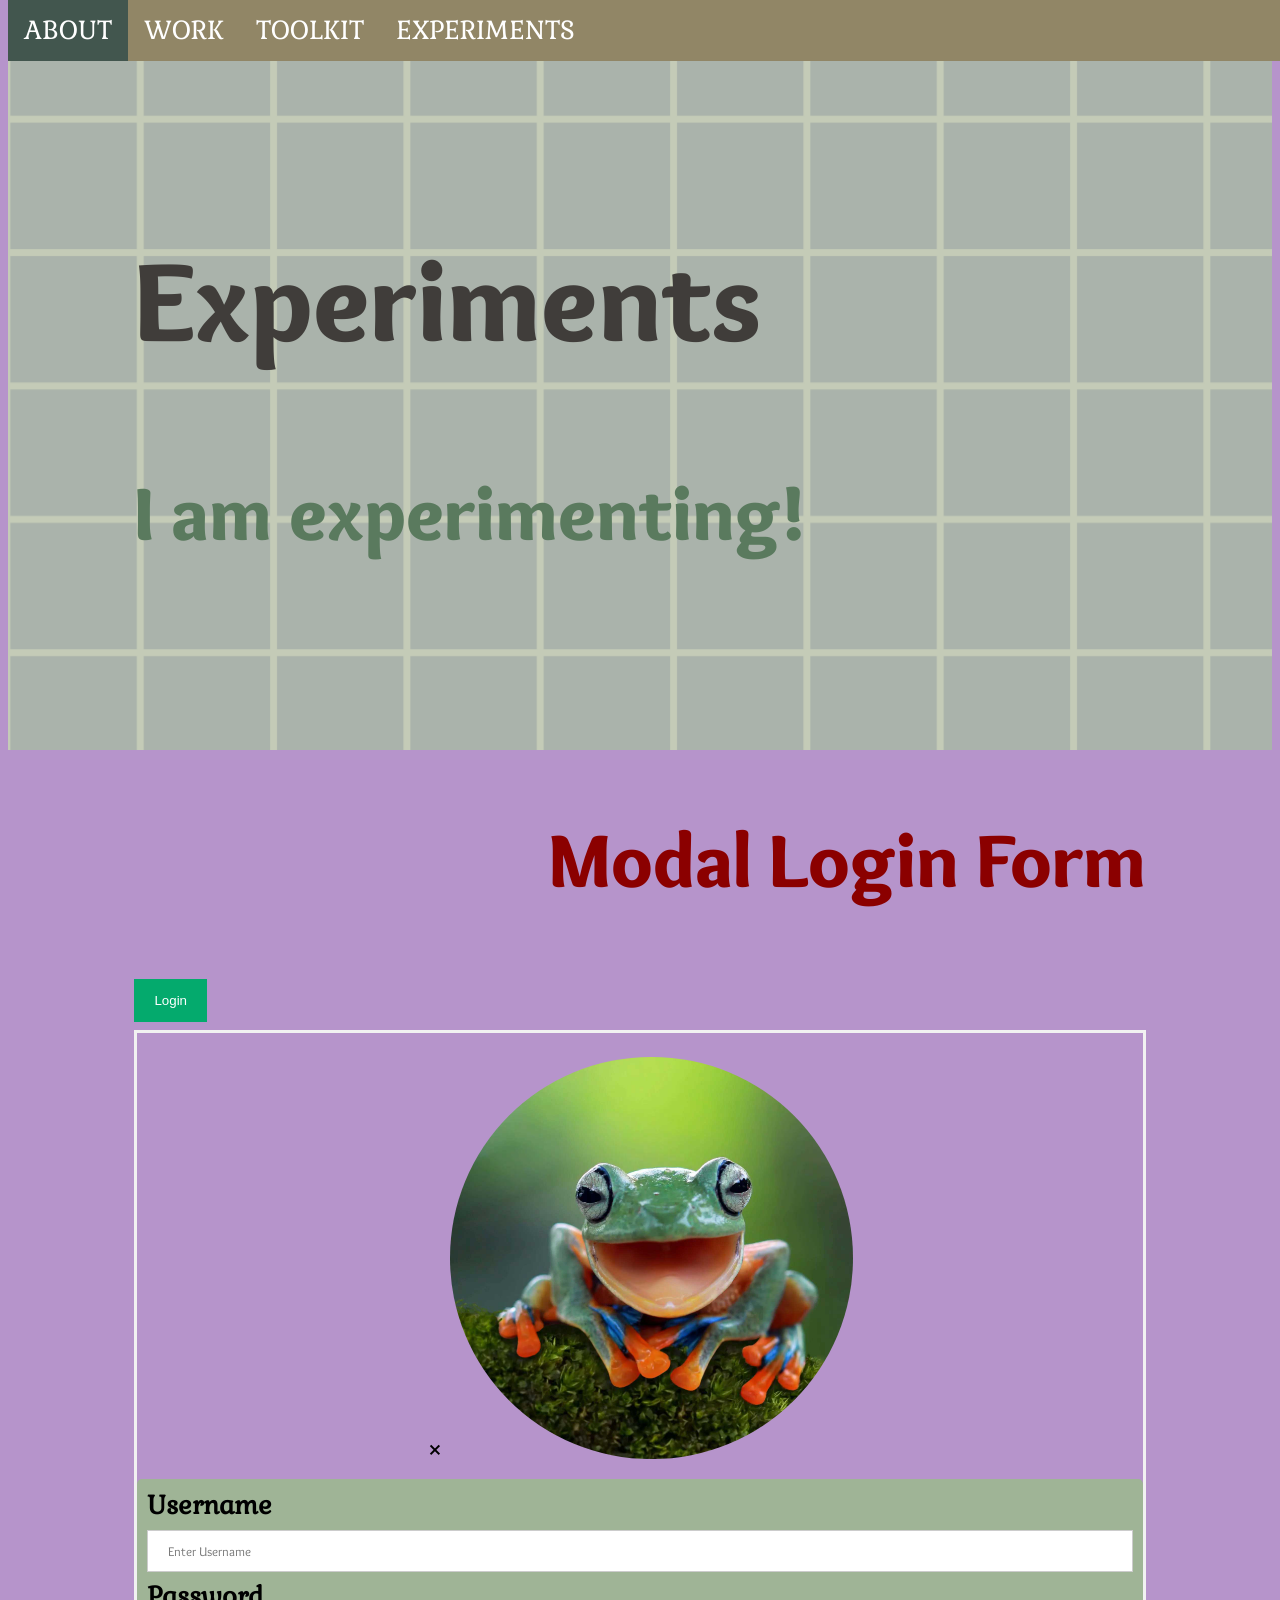
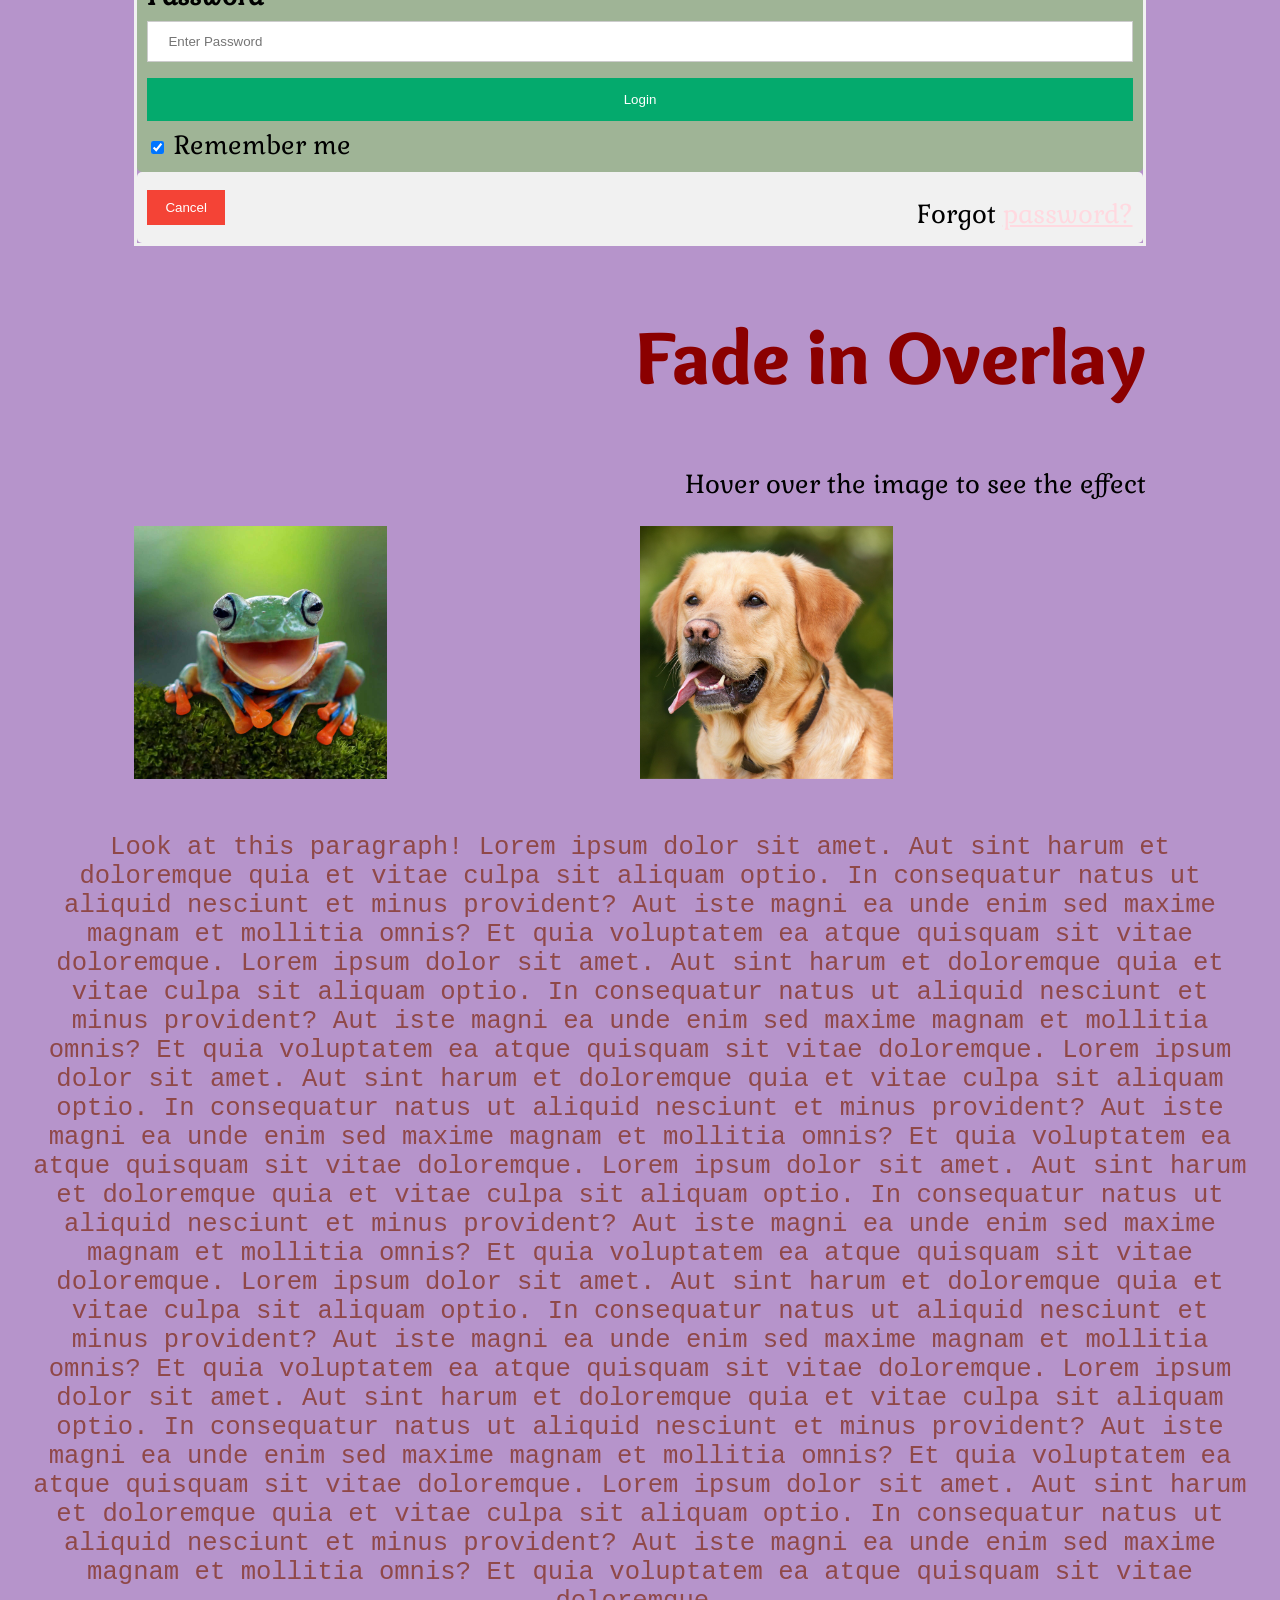
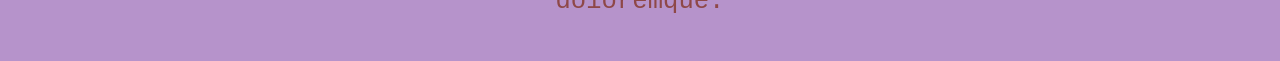
==== experiments.html @ ea0ad919 "Add files via upload" ====
<!doctype html>
<html>
<head>
<meta charset="UTF-8">
<title>Experiments</title>
<link href="style.css" rel="stylesheet" type="text/css">
	<link rel="preconnect" href="https://fonts.googleapis.com">
<link rel="preconnect" href="https://fonts.gstatic.com" crossorigin>
<link href="https://fonts.googleapis.com/css2?family=Gabriela&family=Glass+Antiqua&family=Overlock:wght@400;700;900&display=swap" rel="stylesheet">
</head>

<body style="background-color:#b694cb">
	
	<nav>
	<ul class="topnav">
  <li><a class="active" href="about.html">ABOUT</a></li>
  <li><a href="work.html">WORK</a></li>
  <li><a href="toolkit.html">TOOLKIT</a></li>
  <li><a href="experiments.html">EXPERIMENTS</a></li>
</ul>
	</nav>
	
	<section class="hero">
	<h1>Experiments</h1>
	<h2>I am experimenting!</h2>
	</section>
	
	
	<section>
		<h2 align="right" class="experiment_title">Modal Login Form</h2>
<button onclick="document.getElementById('id01').style.display='block'" style="width:auto;">Login</button>

<div id="id01" class="modal">
  
  <form class="modal-content animate" action="/action_page.php" method="post">
    <div class="imgcontainer">
      <span onclick="document.getElementById('id01').style.display='none'" class="close" title="Close Modal">&times;</span>
      <img src="Images/frog.jpg" alt="Avatar" class="avatar">
    </div>

    <div class="container">
      <label for="uname"><b>Username</b></label>
      <input type="text" placeholder="Enter Username" name="uname" required>

      <label for="psw"><b>Password</b></label>
      <input type="password" placeholder="Enter Password" name="psw" required>
        
      <button type="submit">Login</button>
      <label>
        <input type="checkbox" checked="checked" name="remember"> Remember me
      </label>
    </div>

    <div class="container" style="background-color:#f1f1f1">
      <button type="button" onclick="document.getElementById('id01').style.display='none'" class="cancelbtn">Cancel</button>
      <span class="psw">Forgot <a href="#">password?</a></span>
    </div>
  </form>
</div>
	</section>
	
	<section>
<h2 align="right" class="experiment_title">Fade in Overlay</h2>
<p align="right">Hover over the image to see the effect</p>
	</section>
	
	<section class="center">
<div class="container3">
  <img src="Images/frog.jpg" alt="Avatar" width="50%">
  <div class="overlay">
    <div class="text">This is a frog</div>
  </div>
</div>
		<div class="container3">
  <img src="Images/Dog.png" alt="Avatar" width="50%">
  <div class="overlay">
    <div class="text">This is a dog</div>
  </div>
</div>
	</section>
	<p class="experiment_text"> Look at this paragraph! Lorem ipsum dolor sit amet. Aut sint harum et doloremque quia et vitae culpa sit aliquam optio. In consequatur natus ut aliquid nesciunt et minus provident? Aut iste magni ea unde enim sed maxime magnam et mollitia omnis? Et quia voluptatem ea atque quisquam sit vitae doloremque. Lorem ipsum dolor sit amet. Aut sint harum et doloremque quia et vitae culpa sit aliquam optio. In consequatur natus ut aliquid nesciunt et minus provident? Aut iste magni ea unde enim sed maxime magnam et mollitia omnis? Et quia voluptatem ea atque quisquam sit vitae doloremque. Lorem ipsum dolor sit amet. Aut sint harum et doloremque quia et vitae culpa sit aliquam optio. In consequatur natus ut aliquid nesciunt et minus provident? Aut iste magni ea unde enim sed maxime magnam et mollitia omnis? Et quia voluptatem ea atque quisquam sit vitae doloremque. Lorem ipsum dolor sit amet. Aut sint harum et doloremque quia et vitae culpa sit aliquam optio. In consequatur natus ut aliquid nesciunt et minus provident? Aut iste magni ea unde enim sed maxime magnam et mollitia omnis? Et quia voluptatem ea atque quisquam sit vitae doloremque. Lorem ipsum dolor sit amet. Aut sint harum et doloremque quia et vitae culpa sit aliquam optio. In consequatur natus ut aliquid nesciunt et minus provident? Aut iste magni ea unde enim sed maxime magnam et mollitia omnis? Et quia voluptatem ea atque quisquam sit vitae doloremque. Lorem ipsum dolor sit amet. Aut sint harum et doloremque quia et vitae culpa sit aliquam optio. In consequatur natus ut aliquid nesciunt et minus provident? Aut iste magni ea unde enim sed maxime magnam et mollitia omnis? Et quia voluptatem ea atque quisquam sit vitae doloremque. Lorem ipsum dolor sit amet. Aut sint harum et doloremque quia et vitae culpa sit aliquam optio. In consequatur natus ut aliquid nesciunt et minus provident? Aut iste magni ea unde enim sed maxime magnam et mollitia omnis? Et quia voluptatem ea atque quisquam sit vitae doloremque.</p>
	
</body>
</html>
---- style.css ----
@charset "UTF8";
body {
	font-family: "Overlock", sans-serif;
}
header {
	margin-top:100px;
	z-index:99;
}

h1 {
  
   font-family: "Overlock", sans-serif;
  font-weight: 900;
  font-style: normal;
	font-size: 450%;
	color:#403d3a
}

h3 {
  font-family: "Overlock", sans-serif;
  font-weight: 700;
  font-style: normal;
	font-size: 220%;
	color:#d9f2ac;
}

h2 { font-family: "Overlock", sans-serif;
  font-weight: 900;
  font-style: normal;
	font-size: 300%;
	color:#5a7a5e
}

h4 { 
	  font-family: "Overlock", sans-serif;
  font-weight: 700;
  font-style: normal;
	font-size: 150%;
	color:#403d3a
}
body {  font-family: "Gabriela", serif;
  font-weight: 400;
	font-size: 160%;
  font-style: normal;
	
}

q {
	color:#000000;
	font-size: 200%;	
}
.quotealign {
	padding-top:20px;
	text-align: center;
	justify-content:center;
}

.experiment_title {
	color: darkred;
}
.experiment_text {
	font-family: Consolas, "Andale Mono", "Lucida Console", "Lucida Sans Typewriter", Monaco, "Courier New", "monospace";
	padding: 20px;
	text-align:center;
	color: #8f4848;
}


cite {
	justify-content:center;
	
}
.flexcontainer {
	display: flex;
	background-color: transparent;
	flex-direction: row;
	justify-content: center;
	text-align:center;
	padding:10px;
}

.flexcontainer div {
	padding-left:50px;
	padding-right: 50px;
	
}

.leftImage {
	float:left;
	margin-right: 40px;
		margin-bottom: 40px;
}
.rightImage {
	float:right;
	margin-left: 40px;
		margin-bottom: 40px;
}
	
section {
	padding-left: 10%;
	padding-right: 10%;
}
.sectionBG {
	background-color:#9FB496;
	overflow: auto;
	
}
.sectionBG2 {
	background-color: #b3c8aa;
	overflow: auto;
	
}

footer {
	padding: 10%;
	background-color:#5a7a5e}

.footerText {
	text-color:#9fb496;
}
a /*link color*/ {
	color:#ffd9e0
}
a:hover {
	color:#ffc0cb;
}


.button  {
	font-family: "Overlock", sans-serif;
  background-color: #ffc0cb;
  border: none;
  color: #403d3a;
  padding: 20px;
  text-align: center;
  text-decoration: none;
  display: inline-block;
  font-size: 16px;
  margin: 4px 2px;
  cursor: pointer;
	border-radius: 5px;
	float: center;
	padding-left: 20px;
	padding-right:20px;
}
.button:hover {
	background-color:#ffd9e0	
}

.center {
	display: flex;
	justify-content: center;
}

.textcenter {
	text-align: center;
}
.left {
	float: left;
	padding-right: 40px;
	padding-botton: 30px;
}

.right {
	float: right;
	padding-right: 40px;
	padding-botton: 30px;
}

.hero{
    padding: 10%;
    background-image: url("Images/css-pattern-by-magicpattern.png");
    background-position: 82% 47%;
    position: static;
}

.caption {
	text-align: center;
}

ul.topnav {
	position:fixed;
	width:100%;
	top:0;
  list-style-type: none;
  margin: 0;
  padding: 0;
  overflow: hidden;
  background-color: #918666;
	z-index:98;
}

ul.topnav li {float: left;}

ul.topnav li a {
  display: block;
  color: white;
  text-align: center;
  padding: 14px 16px;
  text-decoration: none;
}

ul.topnav li a:hover:not(.active) {background-color: #42564e;}

ul.topnav li a.active {background-color: #42564e;}

ul.topnav li.right {float: right;}

@media screen and (max-width: 600px) {
  ul.topnav li.right, 
  ul.topnav li {float: none;}
}

/*contact form*/
* {
  box-sizing: border-box;
}

/* Style inputs */
input[type=text], select, textarea {
	font-family: "Overlock", sans-serif;
  width: 100%;
  padding: 12px;
  border: 1px solid #ccc;
  margin-top: 6px;
  margin-bottom: 16px;
  resize: vertical;
}

input[type=submit] {
  background-color: #04AA6D;
  color: white;
  padding: 12px 20px;
  border: none;
  cursor: pointer;
}

input[type=submit]:hover {
  background-color: #45a049;
}

/* Style the container/contact section */
.container {
  border-radius: 5px;
  background-color: #9fb496;
  padding: 10px;
}

/* Create two columns that float next to eachother */
.columnLeft {
  float: left;
  width: 30%;
  margin-top: 6px;
  padding: 20px;
}

.columnRight {
  float: left;
  width: 70%;
  margin-top: 6px;
  padding: 20px;
}

/* Clear floats after the columns */
.row:after {
  content: "";
  display: table;
  clear: both;
}

/* Responsive layout - when the screen is less than 600px wide, make the two columns stack on top of each other instead of next to each other */
@media screen and (max-width: 600px) {
  .column, input[type=submit] {
    width: 100%;
    margin-top: 0;
  }
}

/*image gallery*/
div.gallery {
  border: 1px;
}

div.gallery:hover {
  border: 1px solid #777;
}

div.gallery img {
  width: 100%;
  height: auto;
}

div.desc {
  padding: 15px;
  text-align: center;
}

* {
  box-sizing: border-box;
}

.responsive {
  padding: 0 6px;
  float: left;
  width: 24.99999%;
}

@media only screen and (max-width: 700px) {
  .responsive {
    width: 49.99999%;
    margin: 6px 0;
  }
}

@media only screen and (max-width: 500px) {
  .responsive {
    width: 100%;
  }
}

.clearfix:after {
  content: "";
  display: table;
  clear: both;
}

/* Bordered form */
form {
  border: 3px solid #f1f1f1;
}

/* Full-width inputs */
input[type=text], input[type=password] {
  width: 100%;
  padding: 12px 20px;
  margin: 8px 0;
  display: inline-block;
  border: 1px solid #ccc;
  box-sizing: border-box;
}

/* Set a style for all buttons */
button {
  background-color: #04AA6D;
  color: white;
  padding: 14px 20px;
  margin: 8px 0;
  border: none;
  cursor: pointer;
  width: 100%;
}

/* Add a hover effect for buttons */
button:hover {
  opacity: 0.8;
}

/* Extra style for the cancel button (red) */
.cancelbtn {
  width: auto;
  padding: 10px 18px;
  background-color: #f44336;
}

/* Center the avatar image inside this container */
.imgcontainer {
  text-align: center;
  margin: 24px 0 12px 0;
}

/* Avatar image */
img.avatar {
  width: 40%;
  border-radius: 50%;
}

/* Add padding to containers */
.container2 {
  padding: 16px;
}

/* The "Forgot password" text */
span.psw {
  float: right;
  padding-top: 16px;
}

/* Change styles for span and cancel button on extra small screens */
@media screen and (max-width: 300px) {
  span.psw {
    display: block;
    float: none;
  }
  .cancelbtn {
    width: 100%;
  }
}

.container3 {
  position: relative;
  width: 50%;
}

.image {
  display: block;
  width: 50%;
}

.overlay {
  position: absolute;
  top: 0;
  bottom: 0;
  left: 0;
  right: 0;
  height: 98%;
  width: 50%;
  opacity: 0;
  transition: .5s ease;
  background-color: #42564e;
	
}

.container3:hover .overlay {
  opacity: 1;
}

.text {
  color: white;
  font-size: 20px;
  position: absolute;
  top: 50%;
  left: 50%;
  -webkit-transform: translate(-50%, -50%);
  -ms-transform: translate(-50%, -50%);
  transform: translate(-50%, -50%);
  text-align: center;
}
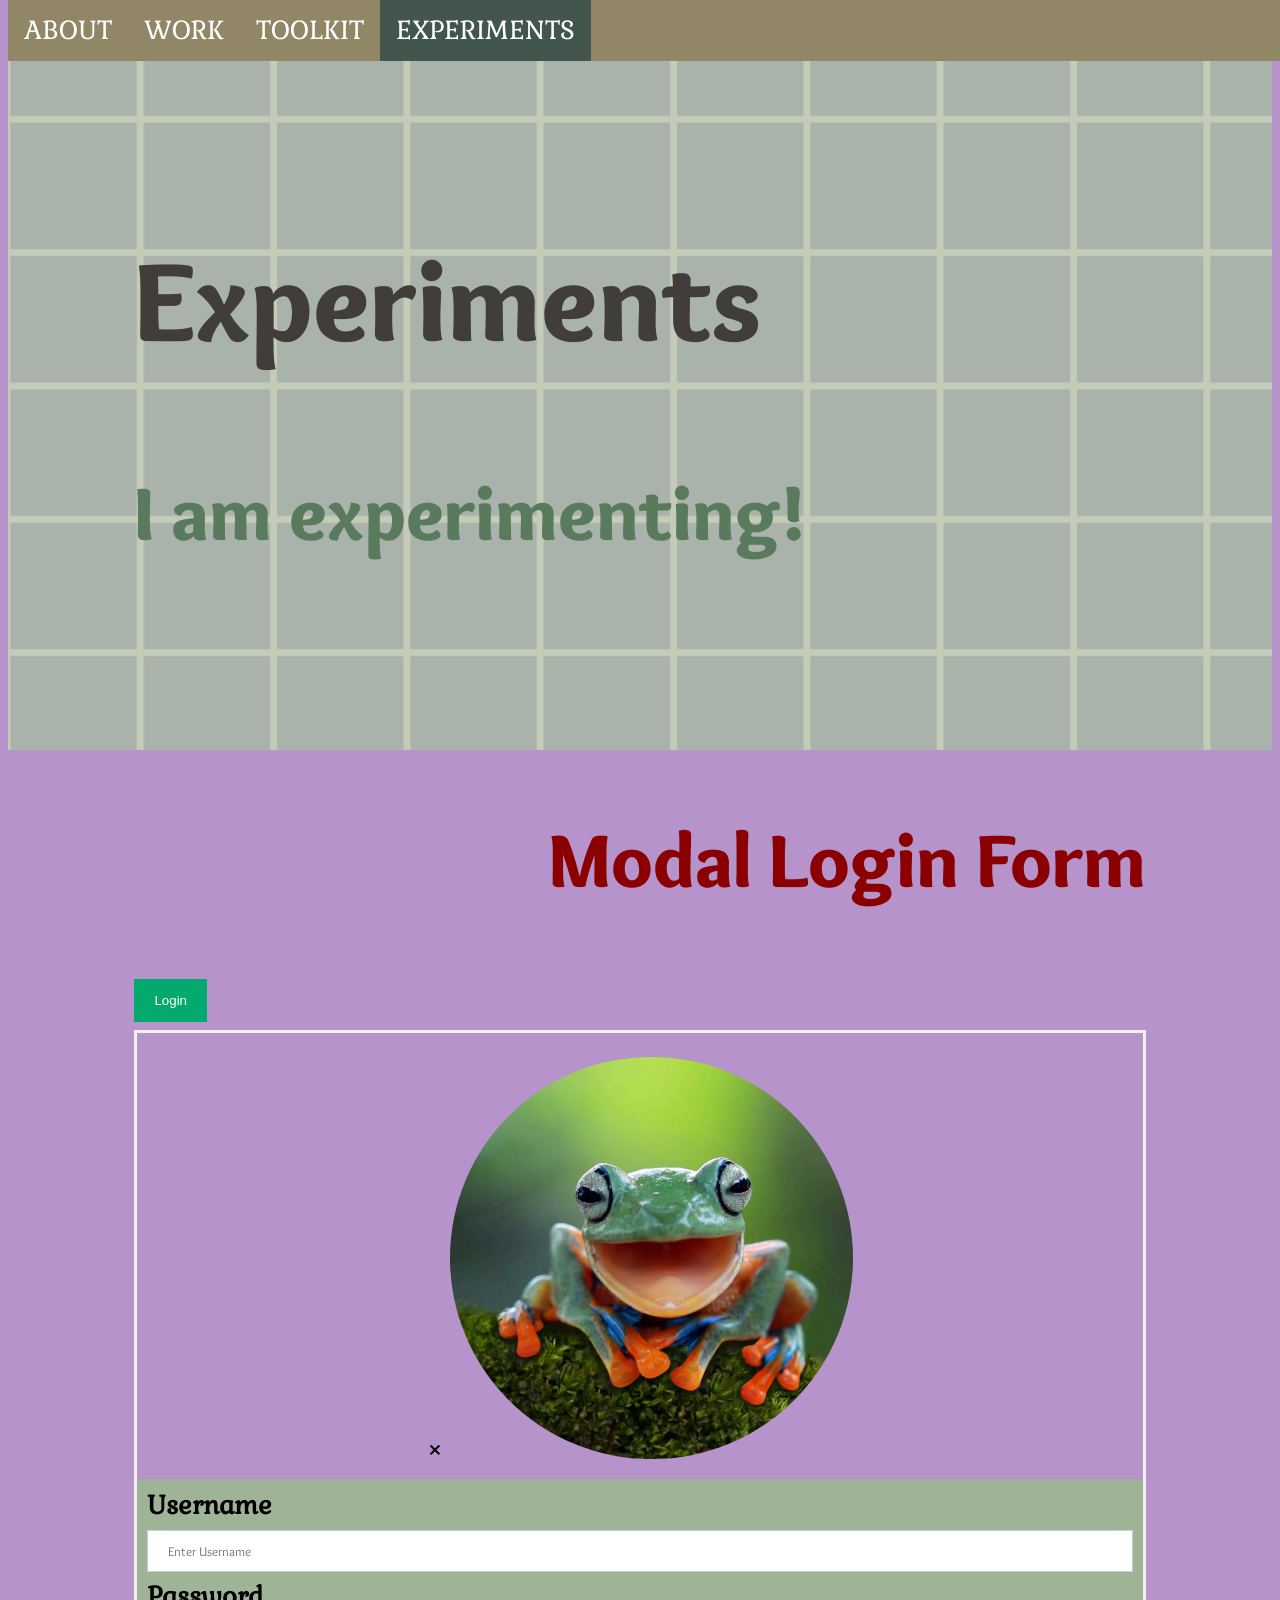
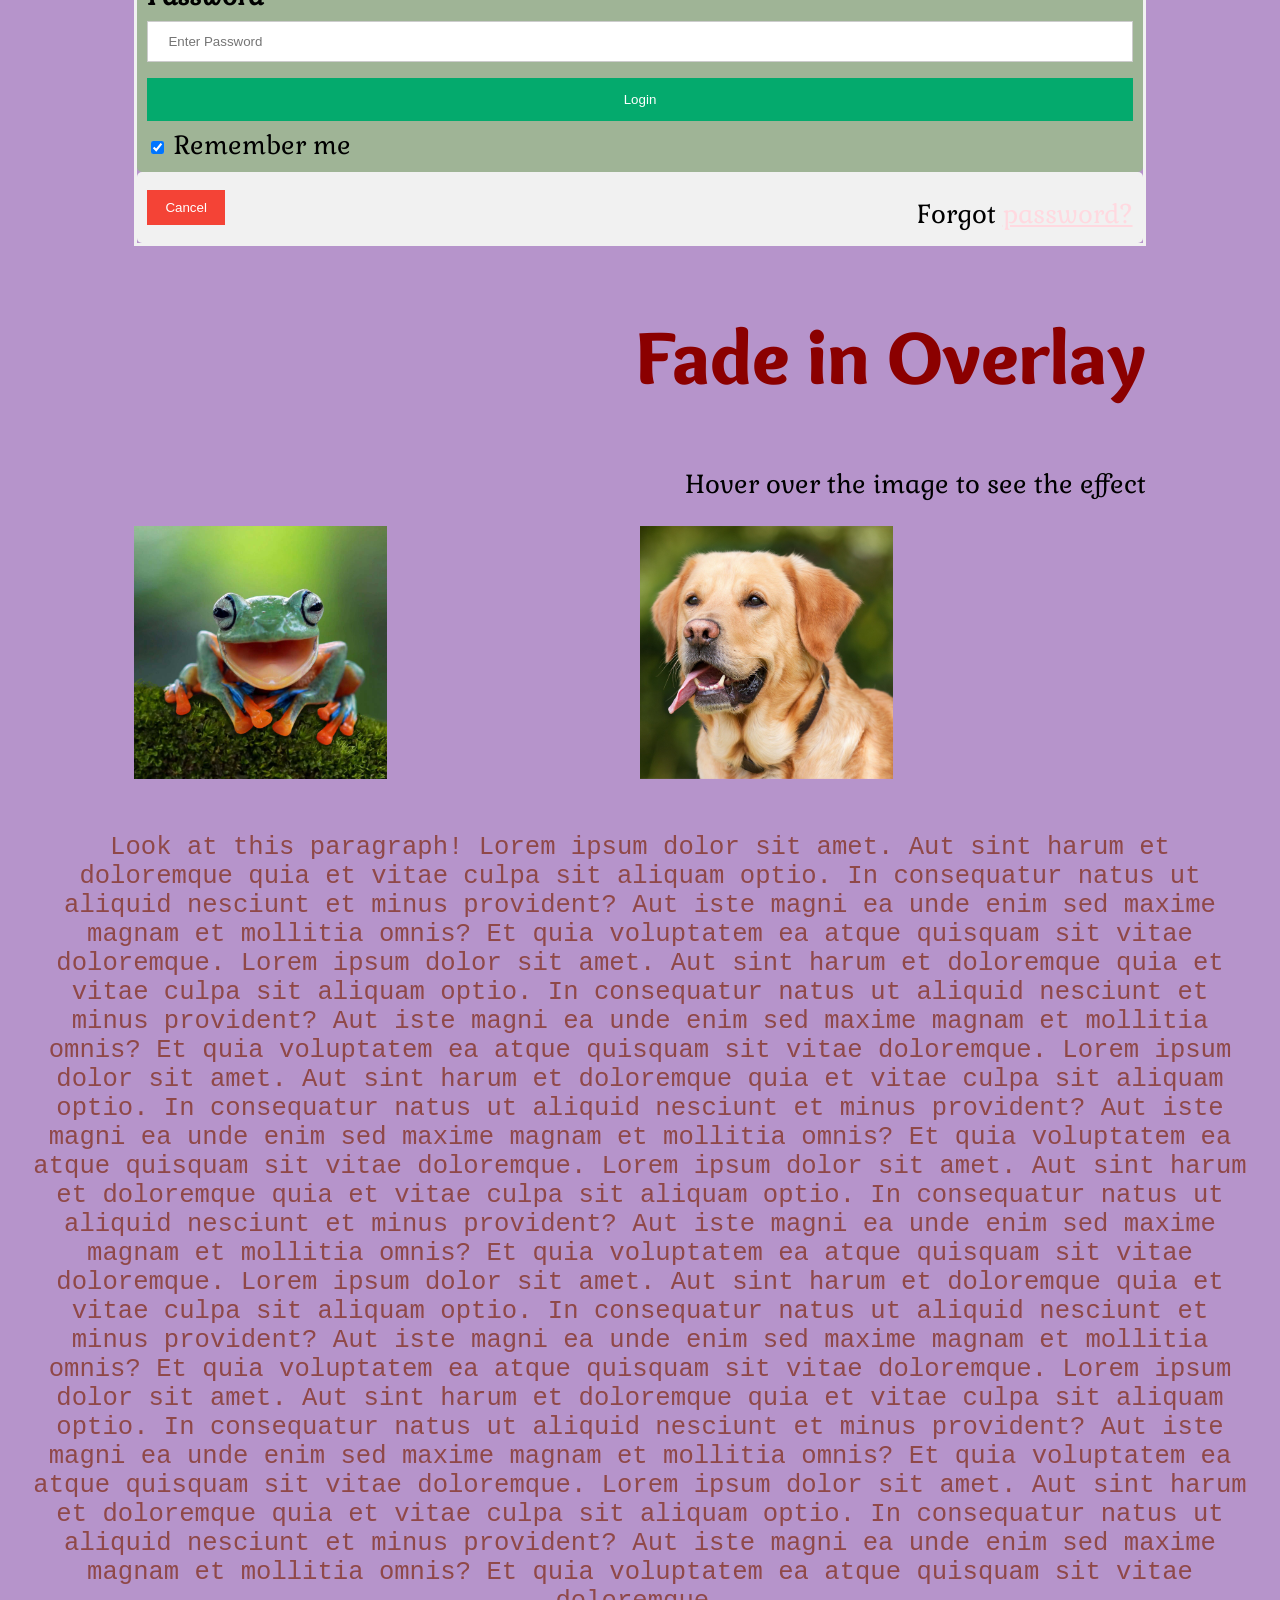
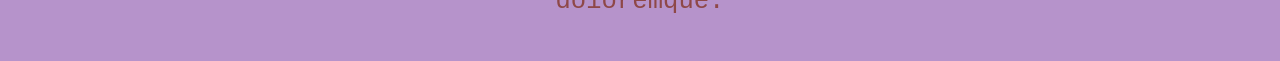
==== commit 9e4e583c: "Add files via upload" ====
--- a/experiments.html
+++ b/experiments.html
@@ -13,10 +13,10 @@
 	
 	<nav>
 	<ul class="topnav">
-  <li><a class="active" href="about.html">ABOUT</a></li>
+  <li><a href="about.html">ABOUT</a></li>
   <li><a href="work.html">WORK</a></li>
   <li><a href="toolkit.html">TOOLKIT</a></li>
-  <li><a href="experiments.html">EXPERIMENTS</a></li>
+  <li><a class="active" href="experiments.html">EXPERIMENTS</a></li>
 </ul>
 	</nav>
 	
--- a/style.css
+++ b/style.css
@@ -184,6 +184,7 @@
 	top:0;
   list-style-type: none;
   margin: 0;
+	margin-left: 0;
   padding: 0;
   overflow: hidden;
   background-color: #918666;
